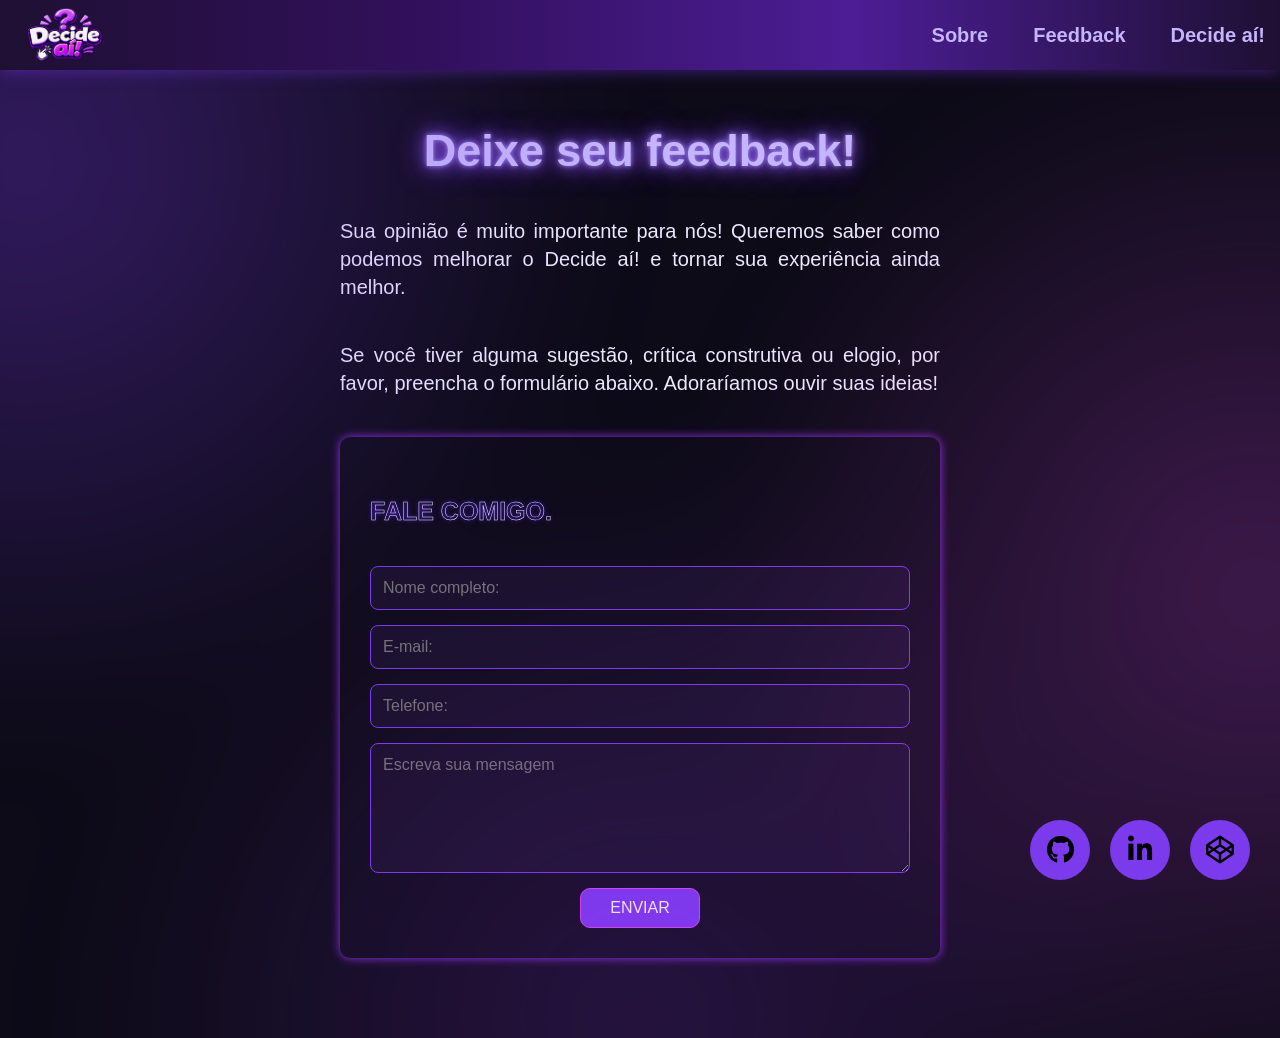
==== feedback.html @ e5c08d5c "primeiro commit" ====
<!DOCTYPE html>
<html lang="pt-BR">

<head>
    <meta charset="UTF-8">
    <meta name="viewport" content="width=device-width, initial-scale=1.0">

    <title>Feedback | Decide aí!</title>

    <script src="script.js" defer></script>

    <link rel="stylesheet" href="style.css">
    <link rel="stylesheet" href="https://cdnjs.cloudflare.com/ajax/libs/font-awesome/6.5.2/css/all.min.css">

</head>

<body class="pagina-rolagem pagina-feedback">

    <header class="cabecalho">

        <div class="logo">
            <a href="body.html">
                <img src="images/Logo.png" alt="Logo Decide aí!">
            </a>
        </div>

        <nav class="menu">
            <a href="sobre.html">Sobre</a>
            <a href="feedback.html">Feedback</a>
            <a href="page2.html">Decide aí!</a>
        </nav>

    </header>

    <h3>Deixe seu feedback!</h3>

    <div class="conteudo-feedback">

        <p class="paragrafo">
            Sua opinião é muito importante para nós! Queremos saber como podemos melhorar o Decide aí!
            e tornar sua experiência ainda melhor.
        </p>

        <p class="paragrafo">
            Se você tiver alguma sugestão, crítica construtiva ou elogio, por favor, preencha o
            formulário abaixo. Adoraríamos ouvir suas ideias!
        </p>

    </div>

    <section class="formulario">

        <div class="interface" id="interface">

            <h2 class="titulo">FALE <span>COMIGO.</span></h2>

            <form action="https://formspree.io/f/mwpolkyo" method="POST">

                <input type="text" name="Nome" id="nome"
                    placeholder="Nome completo:" required>

                <input type="email" name="Email" id="email"
                    placeholder="E-mail:" required>

                <input type="tel" name="Telefone" id="telefone"
                    placeholder="Telefone:">

                <textarea name="Mensagem" id="mensagem"
                    placeholder="Escreva sua mensagem" required></textarea>

                <div class="btn-enviar">
                    <input type="submit" value="ENVIAR">
                </div>

            </form>

        </div>

    </section>

    <div class="redes-sociais">

        <a href="https://github.com/KaueZk" target="_blank" class="rede">
            <i class="fa-brands fa-github"></i>
        </a>

        <a href="https://linkedin.com/in/kaue-silva-de-lima" target="_blank" class="rede">
            <i class="fa-brands fa-linkedin-in"></i>
        </a>

        <a href="https://codepen.io/Kaue-Silva-de-Lima" target="_blank" class="rede">
            <i class="fa-brands fa-codepen"></i>
        </a>

    </div>

</body>
</html>
---- style.css ----
body {
    margin: 0;
    width: 100vw;
    height: 100vh;
    overflow: hidden;
    position: relative;
    box-sizing: border-box;
    background: #0D0B18;
    color: #EDE9FE;
    font-family: Arial, sans-serif;
    margin: 0;

    background-image: url("images/Fundo.webp");
    background-size: cover;
    background-position: center;
    background-repeat: no-repeat;
    background-attachment: fixed;
}

body.pagina-rolagem {
    overflow-y: auto;
    overflow-x: hidden;
}

.tela {
    width: 100%;
    min-height: calc(100vh - 80px);

    position: relative;
    margin: 80px auto 0;

    display: flex;
    flex-direction: column;
    align-items: center;
    justify-content: center;

    transform: scale(var(--escala, 1));
    transform-origin: top center;

    z-index: 1;
}

h1 {
    color: #E879F9;
    text-align: center;
    font-size: 52px;
    margin-bottom: 40px;
    text-shadow:
        0 0 5px #D946EF,
        0 0 15px #D946EF,
        0 0 30px #9333EA;
}

p {
    font-size: 25px;
    line-height: 1.4;
    text-align: center;
    max-width: 600px;
    margin: 10px auto 20px;
    margin-bottom: 40px;
}

.paragrafo {
    font-size: 20px;
    line-height: 1.4;
    text-align: justify;
    max-width: 600px;
    margin: 10px auto 20px;
    margin-bottom: 40px;
}

.conteudo-sobre {
    margin-top: 60px;
    padding-bottom: 80px;
}

button {
    background-color: #7C3AED;
    color: white;
    flex-shrink: 0;
    border: 1px solid #D946EF;
    padding: 12px 30px;
    font-size: 18px;
    border-radius: 10px;
    cursor: pointer;

    box-shadow: 0 0 10px #9333EA;
    transition: background-color 0.3s, box-shadow 0.3s;
}

button:hover {
    background-color: #D946EF;
    box-shadow:
        0 0 10px #D946EF,
        0 0 25px #D946EF,
        0 0 40px #9333EA;
}

.image-link {
    display: block;
    width: 100%;
    text-align: center;
    margin: 0 auto 20px;
}

.img {
    display: block;
    width: auto;
    height: 35vh;
    max-width: 90vw;
    object-fit: contain;
    margin: 0 auto;
    margin-bottom: 30px;
}

a[href="page2.html"] {
    display: inline-block;
    margin-top: 8px;
}

button.botao-remover {
    background-color: #581C87;
    color: #FFFFFF;

    border: 1px solid #D946EF;
    padding: 8px 10px;

    font-size: 16px;
    border-radius: 8px;

    cursor: pointer;
    margin: 10px auto;
    margin-left: 10px;
    ;

    box-shadow: 0 0 10px #9333EA;
}

button.botao-remover:hover {
    background-color: #D946EF;

    box-shadow:
        0 0 10px #D946EF,
        0 0 25px #D946EF;
}

body::before {
    content: "";
    position: fixed;
    inset: -30%;
    z-index: 0;
    pointer-events: none;

    background:
        radial-gradient(circle at 20% 30%,
            rgba(124, 58, 237, 0.35),
            transparent 30%),
        radial-gradient(circle at 80% 60%,
            rgba(217, 70, 239, 0.25),
            transparent 30%),
        radial-gradient(circle at 50% 90%,
            rgba(147, 51, 234, 0.2),
            transparent 35%);

    filter: blur(60px);

    animation: movimentoAurora 12s ease-in-out infinite alternate;
}

@keyframes movimentoAurora {
    0% {
        transform: translate(-3%, -2%) scale(1);
    }

    50% {
        transform: translate(3%, 2%) scale(1.1);
    }

    100% {
        transform: translate(-2%, 3%) scale(1.05);
    }
}

.cabecalho {
    position: fixed;
    top: 0;
    left: 0;

    width: 100%;
    height: 70px;

    display: flex;
    align-items: center;
    justify-content: space-between;

    padding: 0 15px;
    box-sizing: border-box;

    background: linear-gradient(90deg,
            #1E1033,
            #32105C,
            #4C1D95,
            #1E1033);

    z-index: 100;
    box-shadow: 0 2px 15px rgba(124, 58, 237, 0.4);
}

.cabecalho .menu {
    display: flex;
    flex-direction: row;
    align-items: center;
    justify-content: flex-end;
    gap: 45px !important;
    flex-wrap: nowrap;
}

.cabecalho .menu a {
    display: inline-flex;
    align-items: center;
    justify-content: center;
    height: 70px;
    margin: 0;
    padding: 0;
    white-space: nowrap;
    text-decoration: none;
}

.cabecalhoinicio {
    position: fixed;
    top: 0;
    left: 0;

    width: 100%;
    height: 80px;

    display: flex;
    align-items: center;
    justify-content: space-between;

    padding: 0 40px;
    box-sizing: border-box;

    z-index: 10;
}

.logo img {
    display: block;
    height: 55px;
    width: auto;
    object-fit: contain;
}



.menu {
    display: flex;
    align-items: center;
    justify-content: flex-end;
    gap: 40px;
}

.menu a,
.menu a:visited,
.menu a:active {
    color: #C4B5FD;
    text-decoration: none;
    font-size: 20px;
    font-weight: bold;
    line-height: 1;
}

.menu a:hover {
    color: #C4B5FD;
    text-decoration: none;
}

.menu a:hover {
    color: #E879F9;
    text-shadow:
        0 0 5px #D946EF,
        0 0 15px #9333EA;
}

.input-container {
    display: flex;
    justify-content: center;
    align-items: center;

    width: fit-content;
    margin: 0 auto 25px;
    padding: 8px;

    background-color: #7C3AED;
    border-radius: 10px;
    box-shadow: 0 0 10px #9333EA;
}

.input-container input {
    background-color: transparent;
    color: white;

    border: none;
    outline: none;

    font-size: 20px;
    padding: 8px;
    text-align: center;
    font-family: Arial, sans-serif;
}

.input-container input::placeholder {
    color: #9f9fa1ab;
}

.input-container input {
    color: white;
}

h2 {
    color: transparent;
    text-align: left;
    font-size: 25px !important;
    margin-top: 30px;
    margin-bottom: 40px;

    -webkit-text-stroke: 0.5px white;

    text-shadow:
        0 0 5px #351694;
}

h3 {
    color: #C4B5FD;
    text-align: center;
    font-size: 45px;
    margin-bottom: 40px;

    text-shadow:
        0 0 5px #A78BFA,
        0 0 15px #8B5CF6,
        0 0 30px #7C3AED;
}

.botton-addop,
.botton-decidir,
.botton-apgall {
    background-color: #7C3AED;
    color: white;
    flex-shrink: 0;
    border: 1px solid #D946EF;
    padding: 12px 30px;
    font-size: 20px;
    border-radius: 10px;
    cursor: pointer;
    margin-top: 10px;

    box-shadow: 0 0 10px #9333EA;
    transition: background-color 0.3s, box-shadow 0.3s;
}

.button-containers {
    display: flex;
    justify-content: center;
    align-items: center;
    gap: 10px;

}

.area-conteudo {
    display: flex;
    justify-content: center;
    align-items: flex-start;
    gap: 100px;
    width: 100%;
    margin-top: 20px;
    font-size: 25px;
}

.area-lista,
.area-resultado {
    width: 450px;
    min-height: 200px;
    margin-top: 20px;
    font-size: 25px;
    margin-left: 170px;
}

.redes-sociais {
    position: fixed;
    bottom: 20px;
    right: 30px;
    display: flex;
    gap: 20px;
    z-index: 100;
}

.rede {
    width: 60px;
    height: 60px;

    display: flex;
    justify-content: center;
    align-items: center;

    border-radius: 50%;

    background-color: #7C3AED;
    color: black;

    font-size: 28px;
    text-decoration: none;

    transition: 0.3s;
}

.rede:hover {
    transform: scale(1.15);
    box-shadow: 0 0 15px #7C3AED;
}

body.pagina-opcoes {
    padding-top: 100px;
    box-sizing: border-box;
}

body.pagina-opcoes {
    padding-top: 80px;
    box-sizing: border-box;
}

body.pagina-rolagem {
    overflow-y: auto;
    overflow-x: hidden;
}

body.pagina-feedback {
    height: auto;
    min-height: 100vh;

    padding-top: 80px;
    box-sizing: border-box;

    overflow-y: scroll;
    overflow-x: hidden;
}

body.pagina-feedback .cabecalho {
    position: fixed;
    top: 0;
    left: 0;
}

body.pagina-rolagem {
    overflow-y: auto;
    overflow-x: hidden;
}

body.pagina-sobre {
    height: auto;
    min-height: 100vh;

    padding-top: 80px;
    box-sizing: border-box;

    overflow-y: scroll;
    overflow-x: hidden;
}

.formulario {
    width: 100%;
    max-width: 600px;

    margin: 30px auto 80px;
    padding: 30px;

    box-sizing: border-box;

    border-radius: 10px;
    box-shadow: 0 0 10px #9333EA;
}

.formulario form {
    display: flex;
    flex-direction: column;
    align-items: stretch;
    gap: 15px;
}

.formulario input,
.formulario textarea {
    width: 100%;
    box-sizing: border-box;

    padding: 12px;
    border: 1px solid #7C3AED;
    border-radius: 8px;

    background-color: #171027;
    color: white;

    font-family: Arial, sans-serif;
    font-size: 16px;

    outline: none;
}

.formulario textarea {
    min-height: 130px;
    resize: vertical;
}

.formulario input:focus,
.formulario textarea:focus {
    border-color: #D946EF;
    box-shadow: 0 0 8px #9333EA;
}

.formulario .btn-enviar {
    display: flex;
    justify-content: center;
}

.formulario .btn-enviar input {
    width: auto;
    min-width: 120px;

    background-color: #7C3AED;
    color: white;

    border: 1px solid #D946EF;
    border-radius: 10px;

    padding: 10px 25px;
    cursor: pointer;

    transition: 0.3s;
}

.formulario .btn-enviar input:hover {
    background-color: #D946EF;
    box-shadow: 0 0 12px #9333EA;
}

.container-roleta {
    position: relative;

    width: 250px;
    height: 250px;

    margin: 40px auto;

    display: flex;
    align-items: center;
    justify-content: center;
}

#roleta {
    width: 100%;
    height: 100%;

    border-radius: 50%;
    border: 5px solid #9333EA;

    box-shadow:
        0 0 15px #9333EA,
        0 0 30px #7C3AED;

    transition: transform 4s cubic-bezier(0.15, 0.65, 0.15, 1);
}

.ponteiro {
    position: absolute;

    top: -12px;
    left: 50%;

    transform: translateX(-50%);

    z-index: 5;

    width: 0;
    height: 0;

    border-left: 18px solid transparent;
    border-right: 18px solid transparent;
    border-top: 35px solid #E879F9;

    filter: drop-shadow(0 0 5px #D946EF);
}

.centro-roleta {
    position: absolute;

    width: 65px;
    height: 65px;

    display: flex;
    align-items: center;
    justify-content: center;

    border-radius: 50%;

    background: #171027;
    border: 5px solid #D946EF;

    color: white;
    font-size: 30px;
    font-weight: bold;

    z-index: 4;

    box-shadow: 0 0 12px #9333EA;
}

.botton-pausar {
    background-color: #7C3AED;
    color: white;
    flex-shrink: 0;
    border: 1px solid #D946EF;
    padding: 8px 20px;
    font-size: 13px;
    border-radius: 10px;
    cursor: pointer;

    box-shadow: 0 0 10px #9333EA;
    transition: background-color 0.3s, box-shadow 0.3s;
}

.botton-pausar:hover {
    background: #7C3AED;
    box-shadow: 0 0 12px #9333EA;
}

/* Área onde os avisos serão exibidos */
#area-avisos {
    position: fixed;
    bottom: 25px;
    left: 50%;
    transform: translateX(-50%);
    z-index: 9999;

    display: flex;
    flex-direction: column;
    align-items: center;
    gap: 10px;

    pointer-events: none;
}

/* Aparência dos avisos */
.aviso-popup {
    background: linear-gradient(135deg, #32105C, #7C3AED);
    color: #FFFFFF;

    padding: 15px 25px;
    border: 1px solid #D946EF;
    border-radius: 12px;

    font-size: 16px;
    font-weight: bold;
    text-align: center;

    box-shadow: 0 0 15px #9333EA;

    animation: aparecerAviso 0.4s ease,
        desaparecerAviso 0.4s ease 2.6s forwards;
}

@keyframes aparecerAviso {
    from {
        opacity: 0;
        transform: translateY(20px);
    }

    to {
        opacity: 1;
        transform: translateY(0);
    }
}

@keyframes desaparecerAviso {
    to {
        opacity: 0;
        transform: translateY(20px);
    }
}

.botton-continuar {
    background-color: #7C3AED;
    color: white;
    border: 1px solid #d40df3;
    padding: 8px 20px;
    font-size: 13px;
    border-radius: 10px;
    cursor: pointer;
    box-shadow: 0 0 10px #9333EA;
    transition: background-color 0.3s, box-shadow 0.3s;
}

.botton-continuar:hover:not(:disabled) {
    background-color: #D946EF;
    box-shadow: 0 0 12px #9333EA;
}

.botton-continuar:disabled {
    opacity: 0.5;
    cursor: not-allowed;
}

.controles-roleta {
    display: flex;
    justify-content: center;
    align-items: center;
    gap: 15px;
    margin: 20px auto;
}
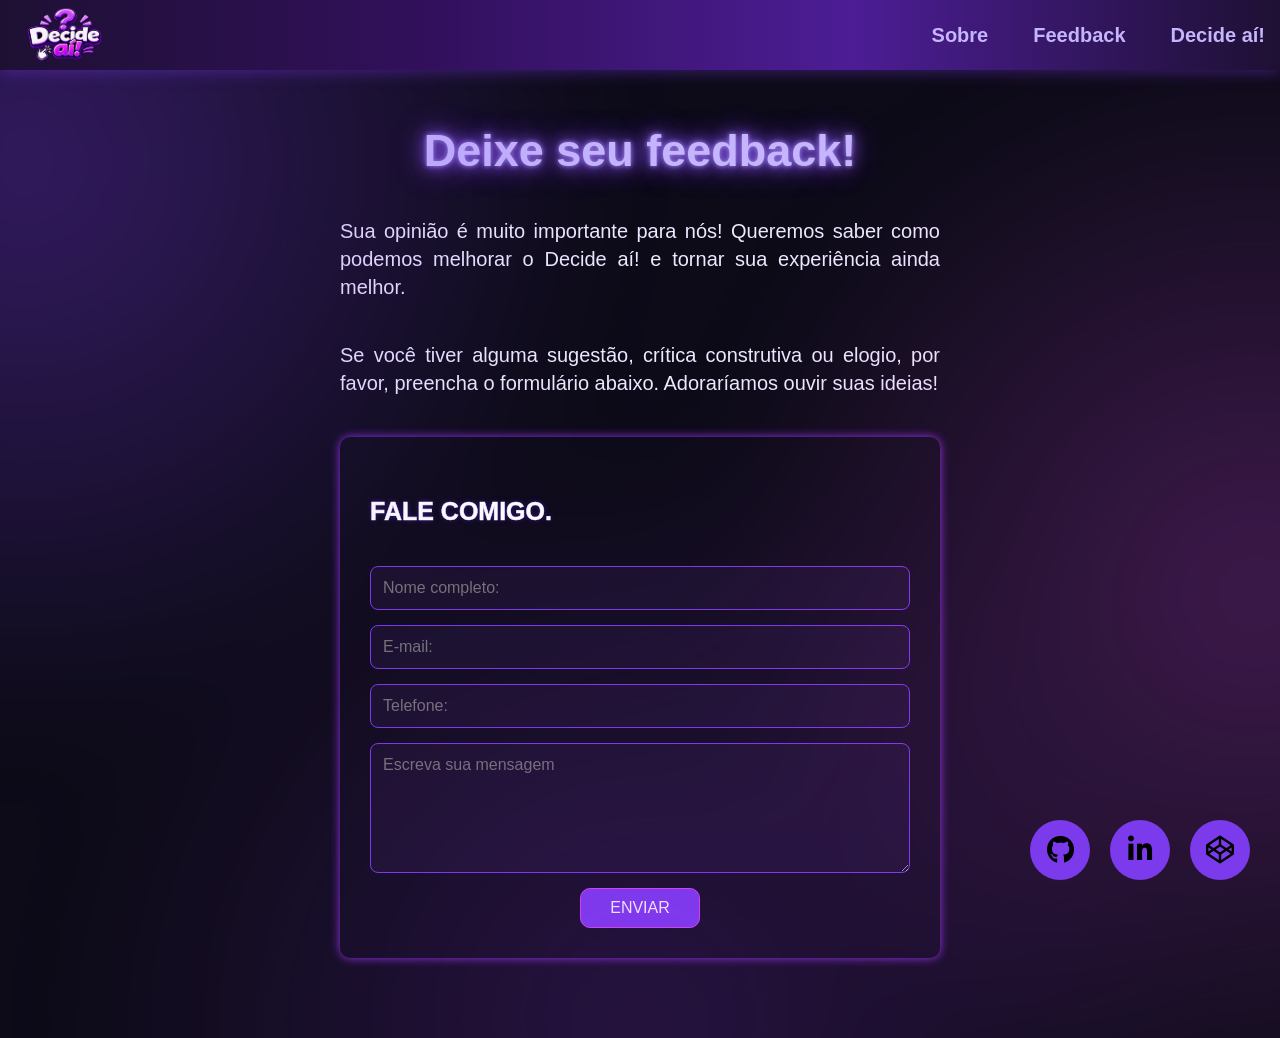
==== commit 049a8017: "Update link in feedback.html from body.html to index.html" ====
--- a/feedback.html
+++ b/feedback.html
@@ -20,7 +20,7 @@
     <header class="cabecalho">
 
         <div class="logo">
-            <a href="body.html">
+            <a href="index.html">
                 <img src="images/Logo.png" alt="Logo Decide aí!">
             </a>
         </div>
--- a/style.css
+++ b/style.css
@@ -318,7 +318,7 @@
 }
 
 h2 {
-    color: transparent;
+    color: #ffffff;
     text-align: left;
     font-size: 25px !important;
     margin-top: 30px;
@@ -382,7 +382,6 @@
     width: 450px;
     min-height: 200px;
     margin-top: 20px;
-    font-size: 25px;
     margin-left: 170px;
 }
 
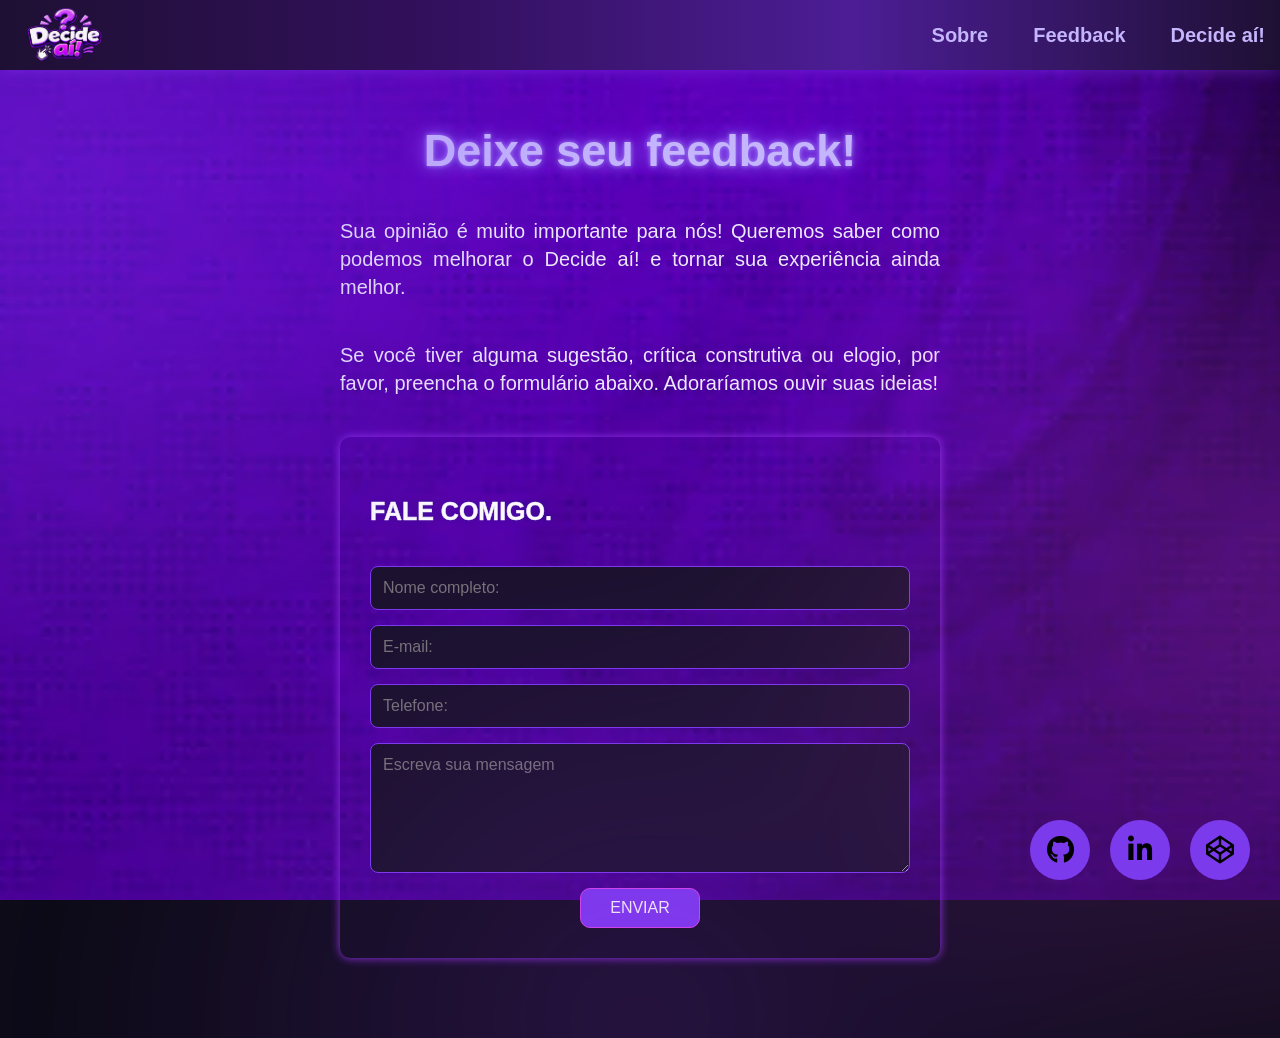
==== commit 72bb47aa: "Adiciona imagem de fundo" ====
--- a/feedback.html
+++ b/feedback.html
@@ -55,7 +55,7 @@
 
             <h2 class="titulo">FALE <span>COMIGO.</span></h2>
 
-            <form action="https://formspree.io/f/mwpolkyo" method="POST">
+            <form action="https://formspree.io/f/xeagjkpr" method="POST">
 
                 <input type="text" name="Nome" id="nome"
                     placeholder="Nome completo:" required>
--- a/style.css
+++ b/style.css
@@ -10,7 +10,7 @@
     font-family: Arial, sans-serif;
     margin: 0;
 
-    background-image: url("images/Fundo.webp");
+    background-image: url("images/fundo.webp");
     background-size: cover;
     background-position: center;
     background-repeat: no-repeat;
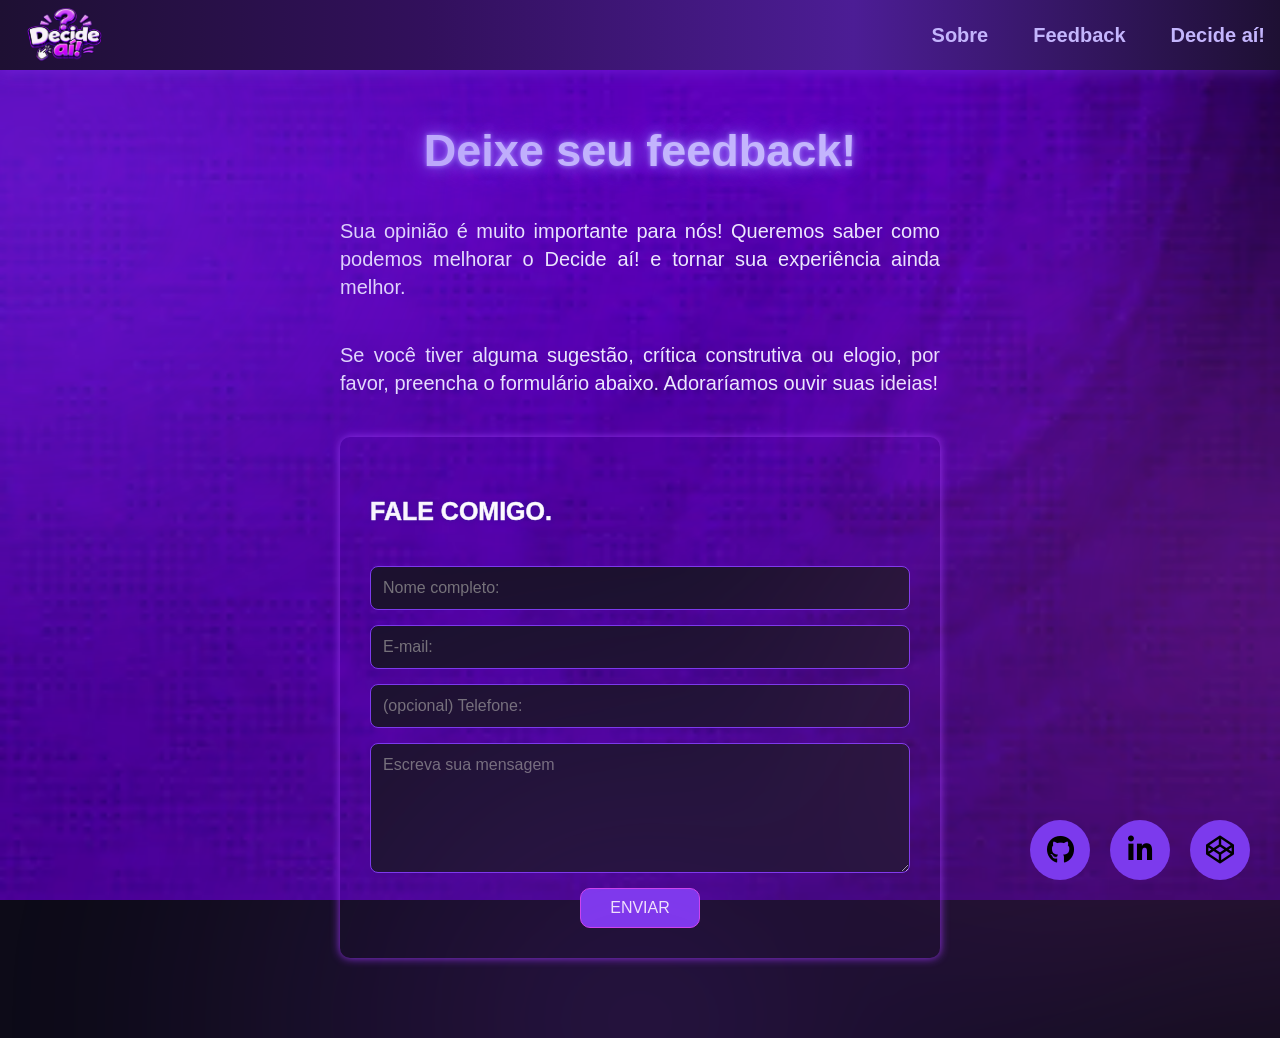
==== commit b7804631: "Adiciona imagem de fundo" ====
--- a/feedback.html
+++ b/feedback.html
@@ -64,7 +64,7 @@
                     placeholder="E-mail:" required>
 
                 <input type="tel" name="Telefone" id="telefone"
-                    placeholder="Telefone:">
+                    placeholder="(opcional) Telefone:">
 
                 <textarea name="Mensagem" id="mensagem"
                     placeholder="Escreva sua mensagem" required></textarea>
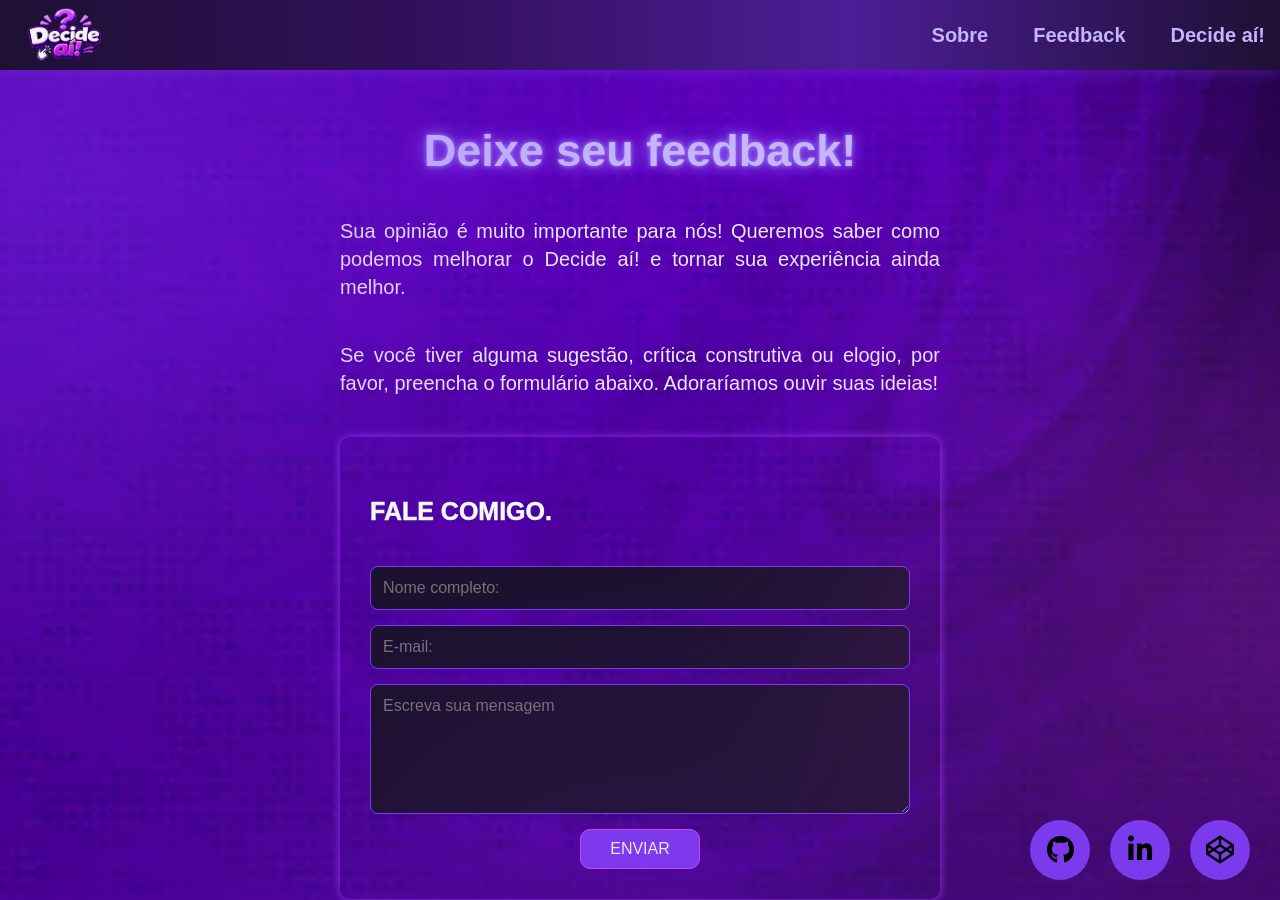
==== commit 1abc9951: "Adiciona imagem de fundo" ====
--- a/feedback.html
+++ b/feedback.html
@@ -63,9 +63,6 @@
                 <input type="email" name="Email" id="email"
                     placeholder="E-mail:" required>
 
-                <input type="tel" name="Telefone" id="telefone"
-                    placeholder="(opcional) Telefone:">
-
                 <textarea name="Mensagem" id="mensagem"
                     placeholder="Escreva sua mensagem" required></textarea>
 
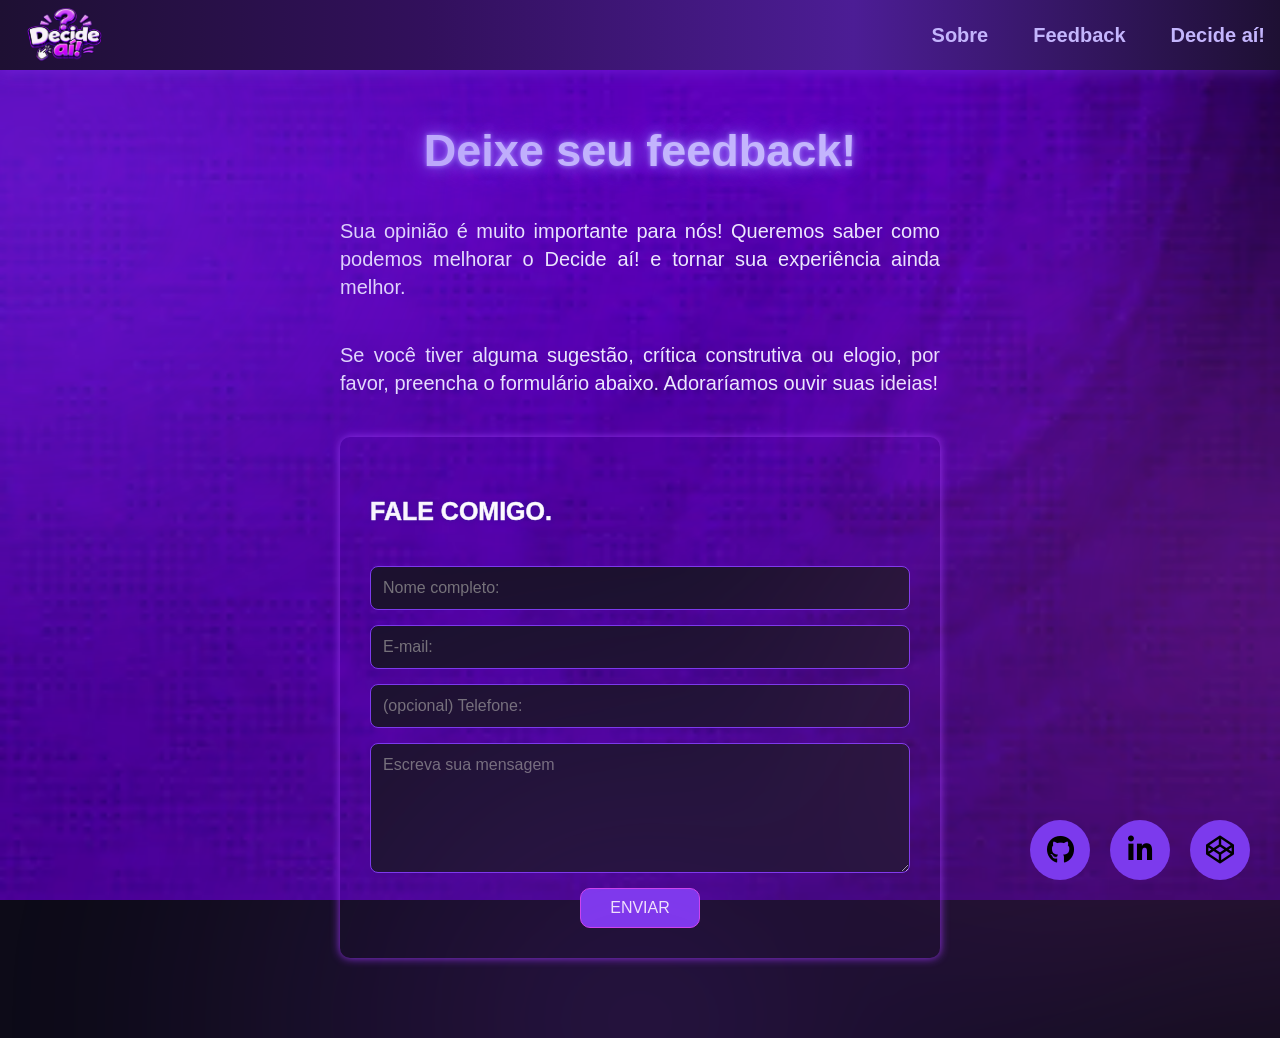
==== commit e8f6dde0: "Adiciona imagem de fundo" ====
--- a/feedback.html
+++ b/feedback.html
@@ -63,6 +63,9 @@
                 <input type="email" name="Email" id="email"
                     placeholder="E-mail:" required>
 
+                <input type="tel" name="Telefone" id="telefone"
+                    placeholder="(opcional) Telefone:">
+
                 <textarea name="Mensagem" id="mensagem"
                     placeholder="Escreva sua mensagem" required></textarea>
 
